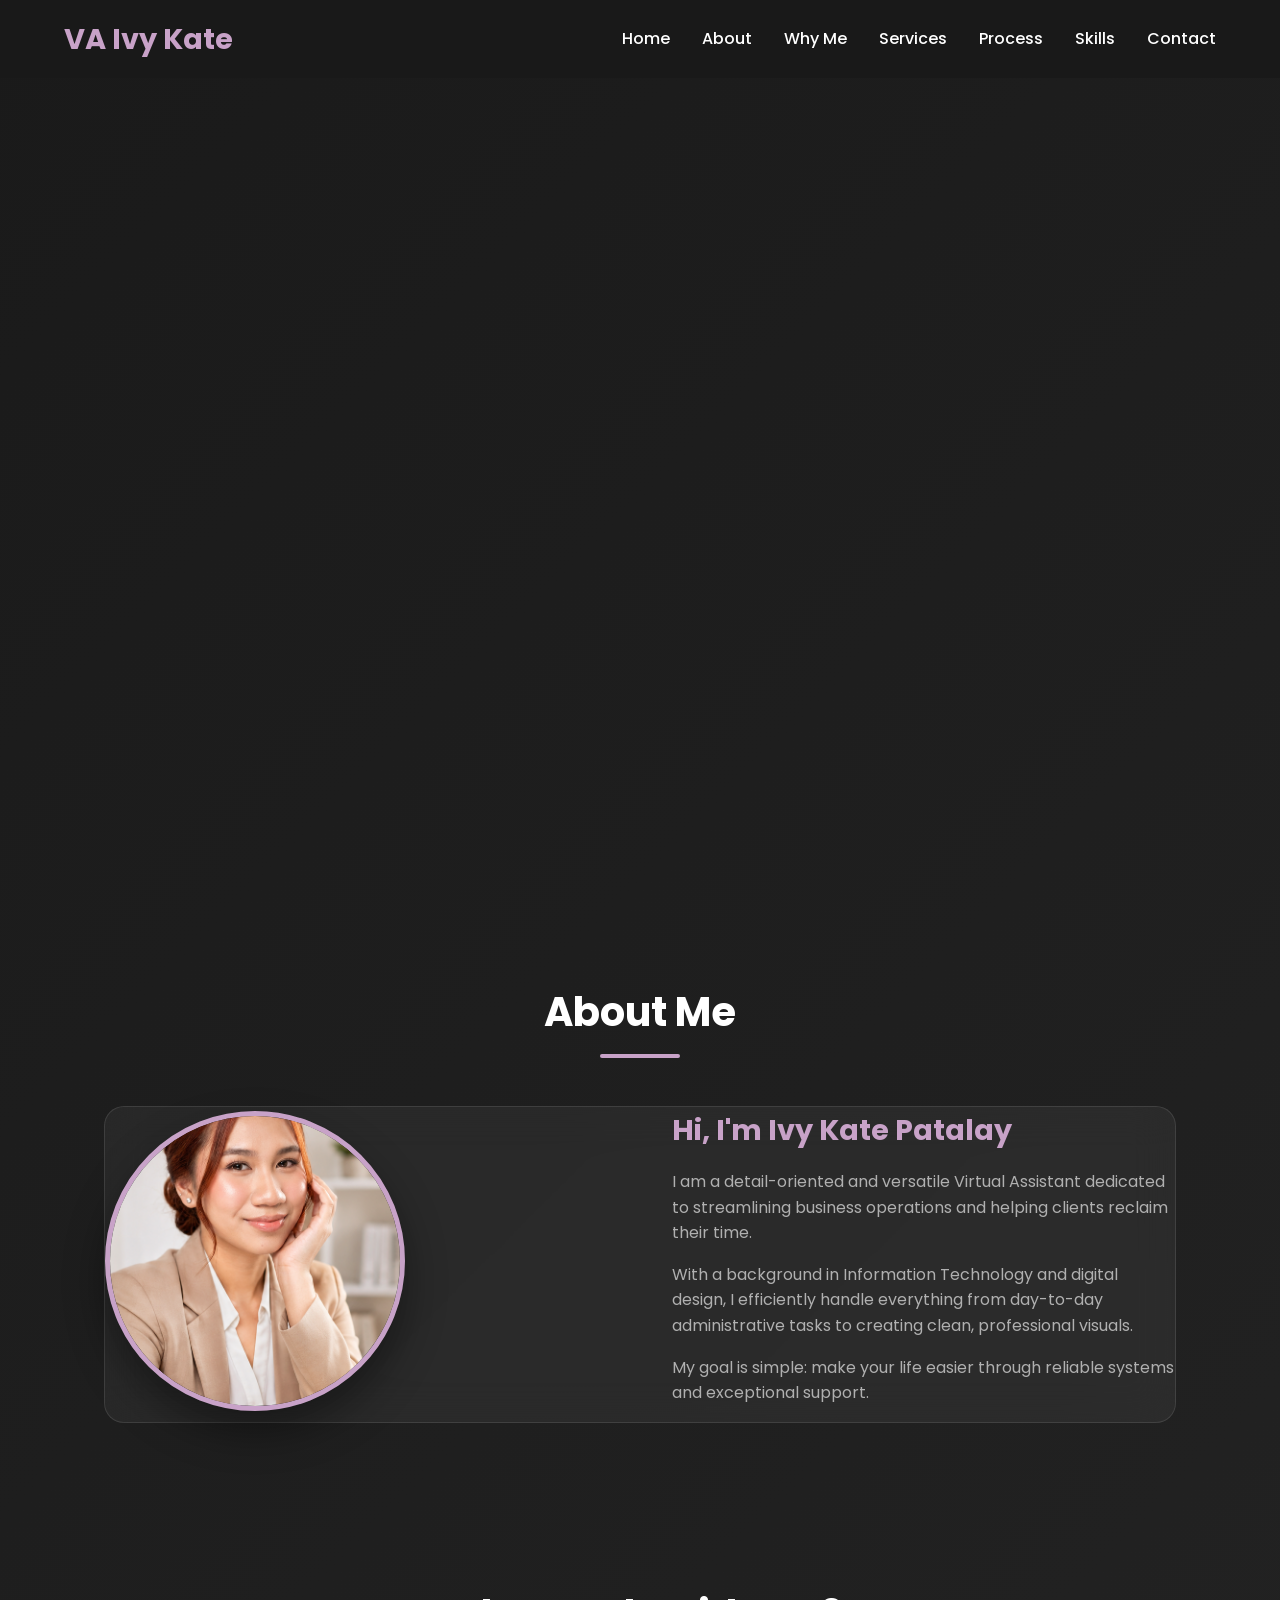
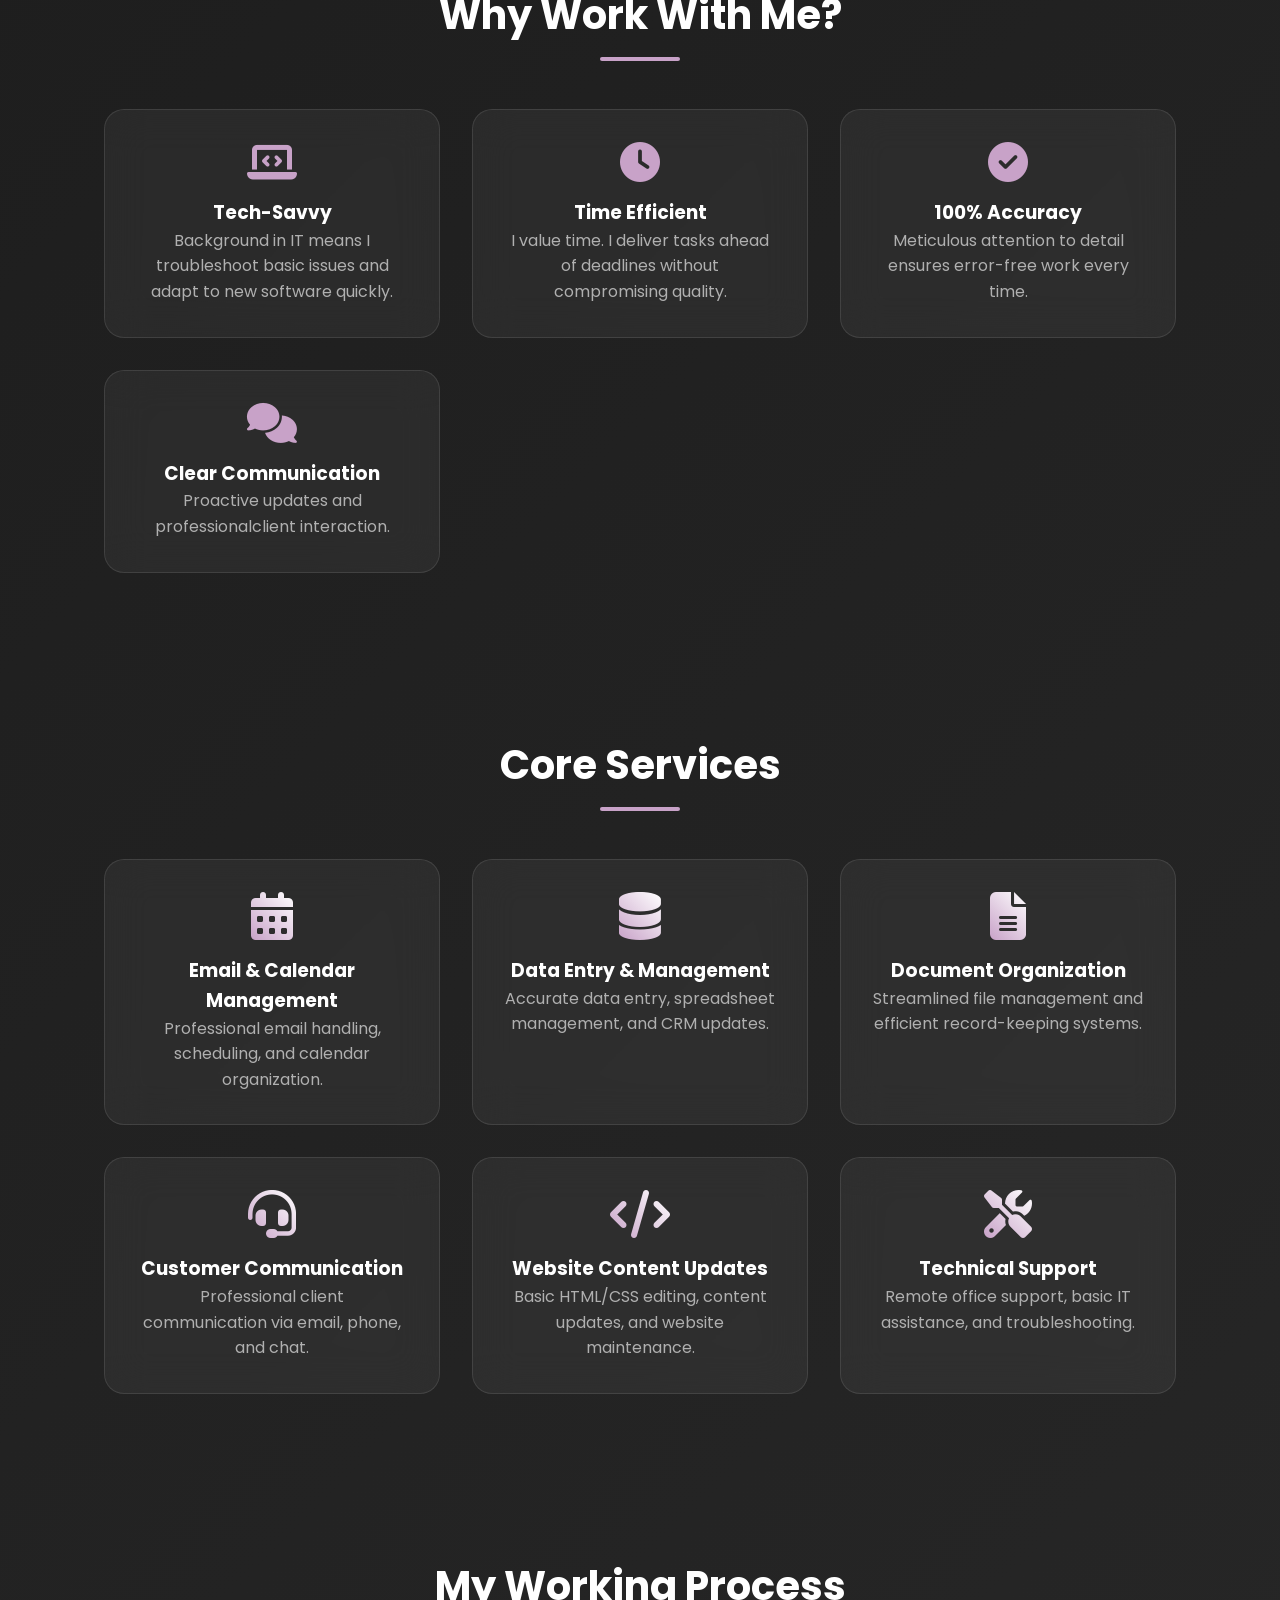
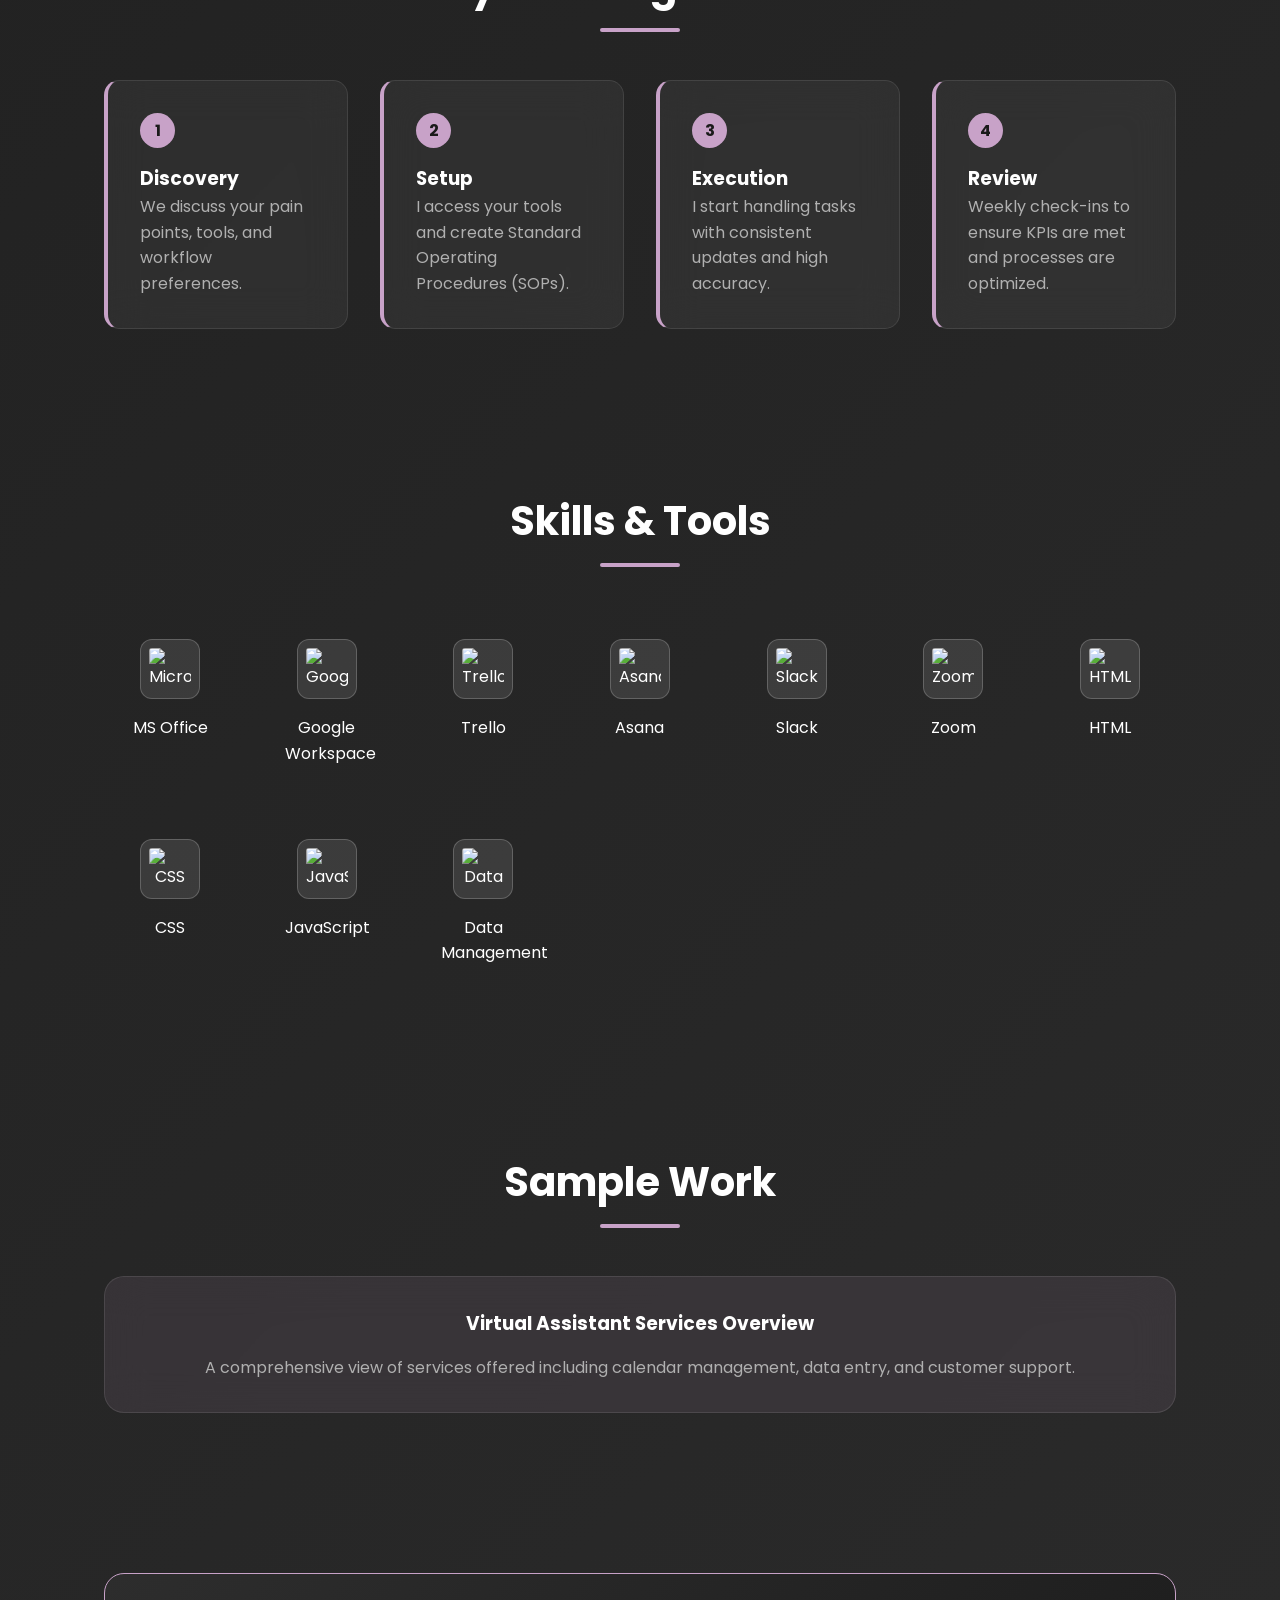
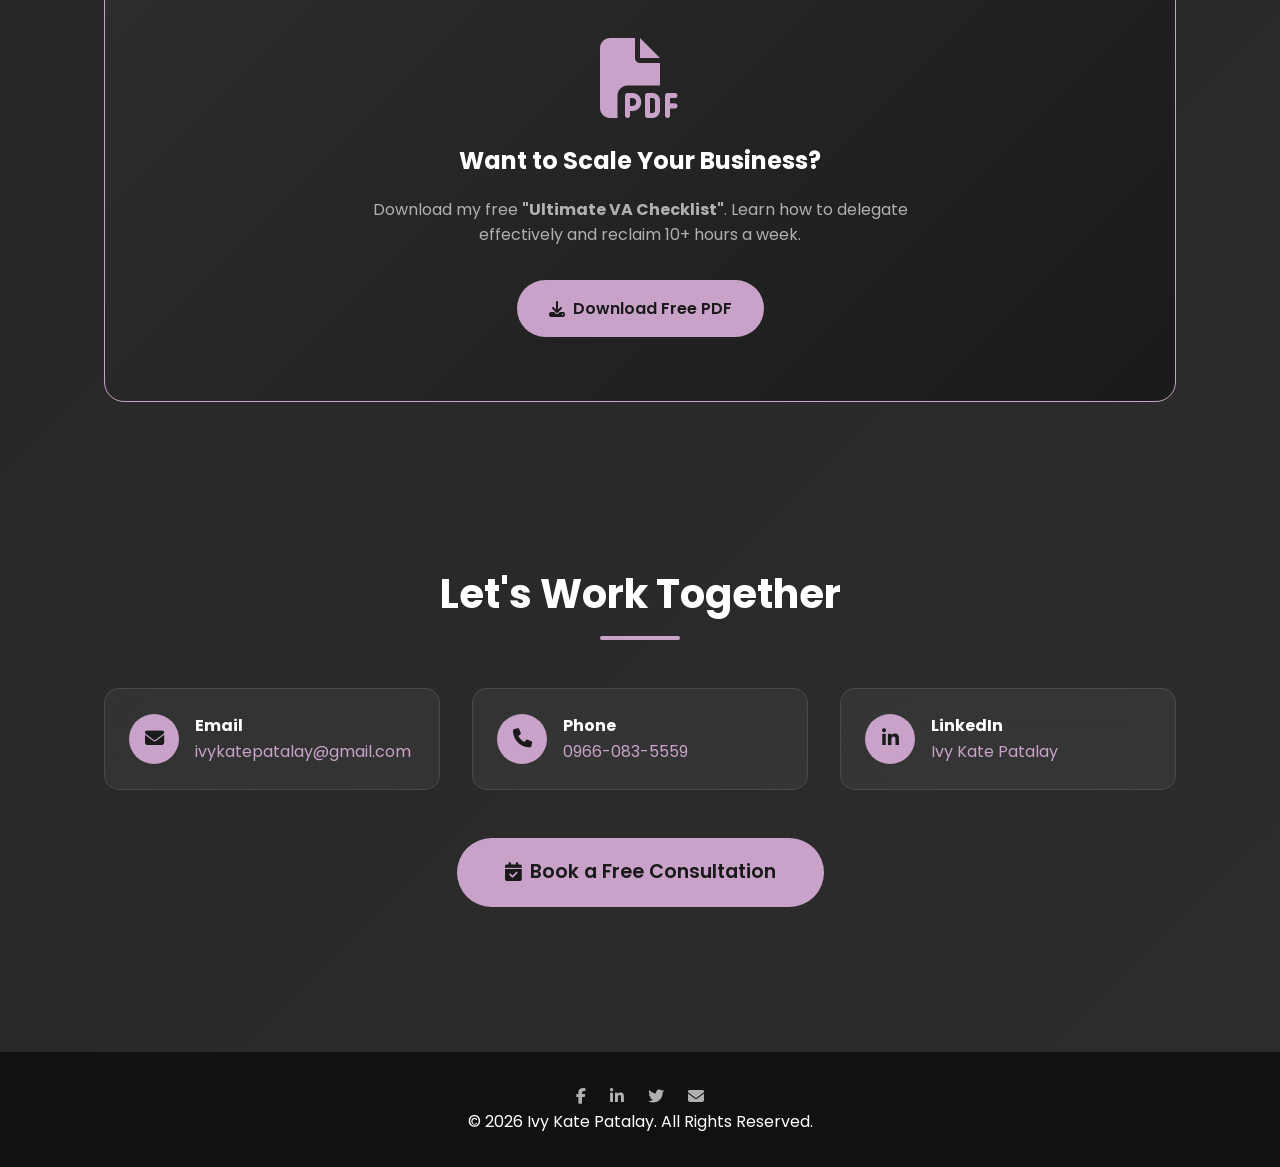
==== index.html @ a09c800c "Rename ivyyyy.html to index.html" ====
<!DOCTYPE html>
<html lang="en">
<head>
    <meta charset="UTF-8">
    <meta name="viewport" content="width=device-width, initial-scale=1.0">
    <title>Ivy Kate Patalay - General Virtual Assistant</title>
    <!-- Font Awesome -->
    <link rel="stylesheet" href="https://cdnjs.cloudflare.com/ajax/libs/font-awesome/6.4.0/css/all.min.css">
    <!-- Google Fonts -->
    <link href="https://fonts.googleapis.com/css2?family=Poppins:wght@300;400;500;600;700&display=swap" rel="stylesheet">
    <!-- Typed.js -->
    <script src="https://cdn.jsdelivr.net/npm/typed.js@2.0.12"></script>
    
    <style>
        /* --- CSS VARIABLES --- */
        :root {
            --primary-black: #1a1a1a;
            --secondary-black: #2d2d2d;
            --lilac: #c8a2c8;
            --lilac-light: #e0c3e0;
            --white: #ffffff;
            --text-light: #b0b0b0;
        }

        * { margin: 0; padding: 0; box-sizing: border-box; }
        
        body {
            font-family: 'Poppins', sans-serif;
            color: var(--white);
            background: linear-gradient(135deg, var(--primary-black) 0%, var(--secondary-black) 100%);
            line-height: 1.6;
            overflow-x: hidden;
        }

        a { text-decoration: none; color: inherit; }
        ul { list-style: none; }

        /* --- UTILITIES --- */
        .container { max-width: 1200px; margin: 0 auto; padding: 0 5%; }
        
        .glass {
            background: rgba(255, 255, 255, 0.05);
            backdrop-filter: blur(20px);
            border: 1px solid rgba(255, 255, 255, 0.1);
            border-radius: 20px;
        }

        .section { padding: 80px 0; scroll-margin-top: 80px; }

        .section-title {
            font-size: 2.5rem;
            text-align: center;
            margin-bottom: 3rem;
            font-weight: 700;
        }
        .section-title::after {
            content: '';
            display: block;
            width: 80px;
            height: 4px;
            background: var(--lilac);
            margin: 10px auto 0;
            border-radius: 2px;
        }

        /* Section reveal (beautiful transition) */
        .reveal-section {
            position: relative;
            overflow: hidden;
        }

        /* gradient sweep overlay */
        .reveal-section::before {
            content: '';
            position: absolute;
            inset: 0;
            background: linear-gradient(90deg, rgba(200,162,200,0) 0%, rgba(200,162,200,0.25) 50%, rgba(200,162,200,0) 100%);
            transform: translateX(-120%);
            opacity: 0;
            transition: transform 600ms ease-in-out, opacity 300ms ease-in-out;
            pointer-events: none;
        }

        .reveal-section.revealed::before {
            transform: translateX(120%);
            opacity: 1;
        }

        .fade-in-up {
            opacity: 0;
            transform: translateY(40px);
            transition: opacity 700ms ease, transform 700ms ease;
        }
        .fade-in-up.visible {
            opacity: 1;
            transform: translateY(0);
        }

        /* Skills small boxes (match VA_IVY.html look) */
        .skills-grid { 
            display: grid;
            grid-template-columns: repeat(auto-fit, minmax(120px, 1fr));
            gap: 1.5rem;
            margin-top: 2rem;
        }

        .skill-box {
            background: rgba(255, 255, 255, 0.05);
            padding: 1.5rem;
            transition: all 0.3s ease;
            border-radius: 12px;
            border: 1px solid rgba(255,255,255,0.08);
            text-align: center;
            border-radius: 10px;
            transition: all 0.3s ease;
            box-shadow: none;
        }
        .skill-box i {
            transition: transform 0.3s ease, filter 0.3s ease;
            will-change: transform;
        }
        .skill-box:hover {
            transform: translateY(-10px);
        }
        .skill-box:hover i {
            transform: scale(1.1) rotate(5deg);
        }



        /* --- NAVBAR --- */
        nav {
            position: fixed;
            top: 0;
            width: 100%;
            padding: 1rem 5%;
            background: rgba(26, 26, 26, 0.95);
            backdrop-filter: blur(10px);
            z-index: 1000;
            display: flex;
            justify-content: space-between;
            align-items: center;
            transition: padding 0.3s;
        }
        nav.scrolled { padding: 0.5rem 5%; box-shadow: 0 5px 20px rgba(0,0,0,0.5); }

        .logo { font-size: 1.8rem; font-weight: 700; color: var(--lilac); }

        .nav-links { display: flex; gap: 2rem; }
        .nav-links a { font-weight: 500; transition: color 0.3s; }
        .nav-links a:hover { color: var(--lilac); }

        .hamburger { display: none; cursor: pointer; font-size: 1.5rem; color: var(--lilac); }

        /* --- HERO --- */
        .hero {
            min-height: 100vh;
            display: flex;
            align-items: center;
            justify-content: center;
            text-align: center;
            padding: 0 5%;
        }
        .hero h1 { font-size: clamp(2.5rem, 5vw, 4rem); margin-bottom: 1rem; }
        .hero-subtitle { font-size: 1.2rem; color: var(--text-light); margin-bottom: 2rem; max-width: 600px; margin-left: auto; margin-right: auto; }
        .typed-text { color: var(--lilac); font-weight: 600; }

        .cta-buttons { display: flex; gap: 1rem; justify-content: center; flex-wrap: wrap; }

        .btn {
            padding: 1rem 2rem;
            border-radius: 50px;
            font-weight: 600;
            transition: all 0.3s ease;
            display: inline-flex;
            align-items: center;
            gap: 0.5rem;
            cursor: pointer;
            border: none;
        }
        .btn-primary { background: var(--lilac); color: var(--primary-black); }
        .btn-primary:hover { transform: translateY(-3px); box-shadow: 0 10px 20px rgba(200,162,200,0.4); }
        .btn-secondary { background: transparent; border: 2px solid var(--lilac); color: var(--white); }
        .btn-secondary:hover { background: var(--lilac); color: var(--primary-black); }

        /* --- ABOUT --- */
        .about-container { display: grid; grid-template-columns: 1fr 1fr; gap: 4rem; align-items: center; }
        .about-img { width: 300px; height: 300px; border-radius: 50%; object-fit: cover; border: 5px solid var(--lilac); box-shadow: 0 20px 40px rgba(0,0,0,0.4); }
        .about-text h3 { font-size: 1.8rem; color: var(--lilac); margin-bottom: 1rem; }
        .about-text p { color: var(--text-light); margin-bottom: 1rem; }

        /* --- WHY ME --- */
        .benefits-grid { display: grid; grid-template-columns: repeat(auto-fit, minmax(250px, 1fr)); gap: 2rem; }
.benefit-card {
            padding: 2rem;
            text-align: center;
            border-radius: 20px;
            transition: transform 350ms ease, box-shadow 350ms ease, background 350ms ease;
            box-shadow: 0 0 0 rgba(0,0,0,0);
        }
        .benefit-card:hover {
            transform: translateY(-12px) scale(1.02);
            background: rgba(200,162,200,0.14);
            box-shadow: 0 22px 55px rgba(0,0,0,0.35);
        }
        .benefit-card i { font-size: 2.5rem; color: var(--lilac); margin-bottom: 1rem; }

        /* --- SERVICES --- */
        .services-grid { display: grid; grid-template-columns: repeat(auto-fit, minmax(280px, 1fr)); gap: 2rem; }
.service-card {
            padding: 2rem;
            text-align: center;
            border-radius: 20px;
            transition: transform 350ms ease, box-shadow 350ms ease, background 350ms ease;
            box-shadow: 0 0 0 rgba(0,0,0,0);
        }
        .service-card:hover {
            transform: translateY(-12px) scale(1.02);
            background: rgba(200,162,200,0.14);
            box-shadow: 0 22px 55px rgba(0,0,0,0.35);
        }
        .service-card i { font-size: 3rem; background: linear-gradient(45deg, var(--lilac), var(--white)); -webkit-background-clip: text; -webkit-text-fill-color: transparent; margin-bottom: 1rem; }

        /* --- PROCESS --- */
        .process-grid { display: grid; grid-template-columns: repeat(auto-fit, minmax(220px, 1fr)); gap: 2rem; }
.process-step {
            padding: 2rem;
            border-radius: 15px;
            border-left: 4px solid var(--lilac);
            transition: transform 350ms ease, box-shadow 350ms ease, background 350ms ease;
            box-shadow: 0 0 0 rgba(0,0,0,0);
        }
        .process-step:hover {
            transform: translateY(-10px) scale(1.02);
            background: rgba(200,162,200,0.10);
            box-shadow: 0 18px 45px rgba(0,0,0,0.30);
        }
        .step-num { background: var(--lilac); color: var(--primary-black); width: 35px; height: 35px; border-radius: 50%; display: flex; align-items: center; justify-content: center; font-weight: bold; margin-bottom: 1rem; }

        /* --- SKILLS (match VA_IVY.html) --- */
        .skills-grid {
            display: grid;
            grid-template-columns: repeat(auto-fit, minmax(120px, 1fr));
            gap: 1.5rem;
            margin-top: 2rem;
        }

        .skill-item {
            text-align: center;
            padding: 1.5rem;
            transition: all 0.3s ease;
        }

        .skill-item:hover {
            transform: translateY(-10px);
        }

        .skill-logo {
            width: 60px;
            height: 60px;
            margin: 0 auto 1rem;
            border-radius: 12px;
            object-fit: contain;
            background: rgba(255, 255, 255, 0.1);
            padding: 8px;
            border: 1px solid rgba(255, 255, 255, 0.2);
            transition: all 0.3s ease;
            display: block;
        }

        .skill-item:hover .skill-logo {
            transform: scale(1.1) rotate(5deg);
            box-shadow: 0 15px 30px rgba(200, 162, 200, 0.4);
            border-color: var(--lilac);
        }

        /* --- SAMPLE WORK --- */
.sample-work-card {
            background: rgba(200,162,200,0.10);
            padding: 2rem;
            border-radius: 20px;
            text-align: center;
            transition: transform 350ms ease, box-shadow 350ms ease, background 350ms ease;
        }
        .sample-work-card:hover {
            transform: translateY(-10px) scale(1.02);
            background: rgba(200,162,200,0.16);
            box-shadow: 0 22px 55px rgba(0,0,0,0.35);
        }
        .sample-img { width: 100%; max-width: 700px; border-radius: 15px; box-shadow: 0 20px 40px rgba(0,0,0,0.3); margin-top: 1.5rem; border: 1px solid rgba(255,255,255,0.1); }

        /* --- DOWNLOAD --- */
        .download-section { background: linear-gradient(135deg, #2d2d2d, #1a1a1a); border: 1px solid var(--lilac); padding: 4rem 2rem; border-radius: 20px; text-align: center; }
        .ebook-icon { font-size: 5rem; color: var(--lilac); margin-bottom: 1.5rem; }

        /* --- CONTACT --- */
        .contact-grid { display: grid; grid-template-columns: repeat(auto-fit, minmax(250px, 1fr)); gap: 2rem; }
.contact-card {
            display: flex;
            align-items: center;
            gap: 1rem;
            padding: 1.5rem;
            border-radius: 15px;
            transition: transform 350ms ease, box-shadow 350ms ease, background 350ms ease;
            box-shadow: 0 0 0 rgba(0,0,0,0);
        }
.contact-card:hover {
            background: rgba(200,162,200,0.22);
            transform: translateY(-10px) scale(1.02);
            box-shadow: 0 18px 45px rgba(0,0,0,0.30);
        }
        .contact-icon { width: 50px; height: 50px; background: var(--lilac); color: var(--primary-black); border-radius: 50%; display: flex; align-items: center; justify-content: center; font-size: 1.2rem; }

        /* --- FOOTER --- */
        footer { text-align: center; padding: 2rem; background: #111; margin-top: 4rem; border-top: 1px solid rgba(255,255,255,0.1); }
        .socials a { margin: 0 10px; color: var(--text-light); transition: 0.3s; }
        .socials a:hover { color: var(--lilac); }

        /* --- RESPONSIVE --- */
        @media (max-width: 768px) {
            .hamburger { display: block; }
            .nav-links { position: fixed; top: 0; right: -100%; width: 70%; height: 100vh; background: #1a1a1a; flex-direction: column; justify-content: center; align-items: center; transition: 0.4s; box-shadow: -5px 0 15px rgba(0,0,0,0.5); }
            .nav-links.active { right: 0; }
            .about-container { grid-template-columns: 1fr; gap: 2rem; text-align: center; }
            .about-img { width: 250px; height: 250px; }
            .hero h1 { font-size: 2.2rem; }
        }

        .progress-bar { position: fixed; top: 0; left: 0; height: 4px; background: var(--lilac); z-index: 1001; width: 0%; transition: width 0.1s; }
    </style>
</head>
<body>

    <!-- Progress Bar -->
    <div class="progress-bar" id="progressBar"></div>

    <!-- Navigation -->
    <nav id="navbar">
        <div class="logo">VA Ivy Kate</div>
        <div class="hamburger" id="hamburger"><i class="fas fa-bars"></i></div>
        <ul class="nav-links" id="navLinks">
            <li><a href="#home">Home</a></li>
            <li><a href="#about">About</a></li>
            <li><a href="#why-me">Why Me</a></li>
            <li><a href="#services">Services</a></li>
            <li><a href="#process">Process</a></li>
            <li><a href="#skills">Skills</a></li>
            <li><a href="#contact">Contact</a></li>
        </ul>
    </nav>

    <!-- Hero Section -->
    <section id="home" class="hero">
        <div class="fade-in-up">
            <h1>Hello, I am <span class="typed-text" id="typed"></span></h1>
            <p class="hero-subtitle">Reliable General Virtual Assistant helping businesses streamline operations. I bring tech skills + administrative excellence to your team.</p>
            <div class="cta-buttons">
                <a href="#services" class="btn btn-primary"><i class="fas fa-rocket"></i> View Services</a>
                <a href="https://calendly.com/ivykatepatalay/30min" target="_blank" class="btn btn-secondary"><i class="fas fa-calendar-check"></i> Book a Call</a>
            </div>
        </div>
    </section>

    <!-- About Section -->
    <section id="about" class="section reveal-section">
        <div class="container">
            <h2 class="section-title">About Me</h2>
            <div class="about-container glass">

                <div>
                    <img src="ivy.png" alt="Ivy Kate" class="about-img">
                </div>
                <div class="about-text">
                    <h3>Hi, I'm Ivy Kate Patalay</h3>
                    <p>I am a detail-oriented and versatile Virtual Assistant dedicated to streamlining business operations and helping clients reclaim their time.</p>
                    <p>With a background in Information Technology and digital design, I efficiently handle everything from day-to-day administrative tasks to creating clean, professional visuals.</p>
                    <p>My goal is simple: make your life easier through reliable systems and exceptional support.</p>
                </div>
            </div>
        </div>
    </section>

    <!-- Why Choose Me -->
    <section id="why-me" class="section reveal-section">
        <div class="container">
            <h2 class="section-title">Why Work With Me?</h2>
            <div class="benefits-grid">
                <div class="benefit-card glass">
                    <i class="fas fa-laptop-code"></i>
                    <h3>Tech-Savvy</h3>
                    <p style="color: var(--text-light);">Background in IT means I troubleshoot basic issues and adapt to new software quickly.</p>
                </div>
                <div class="benefit-card glass">
                    <i class="fas fa-clock"></i>
                    <h3>Time Efficient</h3>
                    <p style="color: var(--text-light);">I value time. I deliver tasks ahead of deadlines without compromising quality.</p>
                </div>
                <div class="benefit-card glass">
                    <i class="fas fa-check-circle"></i>
                    <h3>100% Accuracy</h3>
                    <p style="color: var(--text-light);">Meticulous attention to detail ensures error-free work every time.</p>
                </div>
                <div class="benefit-card glass">
                    <i class="fas fa-comments"></i>
                    <h3>Clear Communication</h3>
                    <p style="color: var(--text-light);">Proactive updates and professionalclient interaction.</p>
                </div>
            </div>
        </div>
    </section>

    <!-- Services Section -->
    <section id="services" class="section reveal-section">
        <div class="container">
            <h2 class="section-title">Core Services</h2>
            <div class="services-grid">
                <div class="service-card glass">
                    <i class="fas fa-calendar-alt"></i>
                    <h3>Email & Calendar Management</h3>
                    <p style="color: var(--text-light);">Professional email handling, scheduling, and calendar organization.</p>
                </div>
                <div class="service-card glass">
                    <i class="fas fa-database"></i>
                    <h3>Data Entry & Management</h3>
                    <p style="color: var(--text-light);">Accurate data entry, spreadsheet management, and CRM updates.</p>
                </div>
                <div class="service-card glass">
                    <i class="fas fa-file-alt"></i>
                    <h3>Document Organization</h3>
                    <p style="color: var(--text-light);">Streamlined file management and efficient record-keeping systems.</p>
                </div>
                <div class="service-card glass">
                    <i class="fas fa-headset"></i>
                    <h3>Customer Communication</h3>
                    <p style="color: var(--text-light);">Professional client communication via email, phone, and chat.</p>
                </div>
                <div class="service-card glass">
                    <i class="fas fa-code"></i>
                    <h3>Website Content Updates</h3>
                    <p style="color: var(--text-light);">Basic HTML/CSS editing, content updates, and website maintenance.</p>
                </div>
                <div class="service-card glass">
                    <i class="fas fa-tools"></i>
                    <h3>Technical Support</h3>
                    <p style="color: var(--text-light);">Remote office support, basic IT assistance, and troubleshooting.</p>
                </div>
            </div>
        </div>
    </section>

    <!-- Process Section -->
    <section id="process" class="section reveal-section">
        <div class="container">
            <h2 class="section-title">My Working Process</h2>
            <div class="process-grid">
                <div class="process-step glass">
                    <div class="step-num">1</div>
                    <h3>Discovery</h3>
                    <p style="color: var(--text-light);">We discuss your pain points, tools, and workflow preferences.</p>
                </div>
                <div class="process-step glass">
                    <div class="step-num">2</div>
                    <h3>Setup</h3>
                    <p style="color: var(--text-light);">I access your tools and create Standard Operating Procedures (SOPs).</p>
                </div>
                <div class="process-step glass">
                    <div class="step-num">3</div>
                    <h3>Execution</h3>
                    <p style="color: var(--text-light);">I start handling tasks with consistent updates and high accuracy.</p>
                </div>
                <div class="process-step glass">
                    <div class="step-num">4</div>
                    <h3>Review</h3>
                    <p style="color: var(--text-light);">Weekly check-ins to ensure KPIs are met and processes are optimized.</p>
                </div>
            </div>
        </div>
    </section>

    <!-- Skills & Tools Section -->
    <section id="skills" class="section reveal-section">
        <div class="container">
            <h2 class="section-title">Skills & Tools</h2>

            <div class="skills-grid">
                <!-- Microsoft Office -->
                <div class="skill-item">
                    <img src="https://cdn.jsdelivr.net/npm/simple-icons@v9/icons/microsoftoffice.svg" alt="Microsoft Office" class="skill-logo">
                    <p>MS Office</p>
                </div>

                <!-- Google Workspace -->
                <div class="skill-item">
                    <img src="2991147.png" alt="Google Workspace" class="skill-logo">
                    <p>Google Workspace</p>
                </div>

                <!-- Trello -->
                <div class="skill-item">
                    <img src="https://cdn.jsdelivr.net/npm/simple-icons@v9/icons/trello.svg" alt="Trello" class="skill-logo">
                    <p>Trello</p>
                </div>

                <!-- Asana -->
                <div class="skill-item">
                    <img src="https://cdn.jsdelivr.net/npm/simple-icons@v9/icons/asana.svg" alt="Asana" class="skill-logo">
                    <p>Asana</p>
                </div>

                <!-- Slack -->
                <div class="skill-item">
                    <img src="https://cdn.jsdelivr.net/npm/simple-icons@v9/icons/slack.svg" alt="Slack" class="skill-logo">
                    <p>Slack</p>
                </div>

                <!-- Zoom -->
                <div class="skill-item">
                    <img src="https://cdn.jsdelivr.net/npm/simple-icons@v9/icons/zoom.svg" alt="Zoom" class="skill-logo">
                    <p>Zoom</p>
                </div>

                <!-- HTML -->
                <div class="skill-item">
                    <img src="https://cdn.jsdelivr.net/npm/simple-icons@v9/icons/html5.svg" alt="HTML" class="skill-logo">
                    <p>HTML</p>
                </div>

                <!-- CSS -->
                <div class="skill-item">
                    <img src="https://cdn.jsdelivr.net/npm/simple-icons@v9/icons/css3.svg" alt="CSS" class="skill-logo">
                    <p>CSS</p>
                </div>

                <!-- JavaScript -->
                <div class="skill-item">
                    <img src="https://cdn.jsdelivr.net/npm/simple-icons@v9/icons/javascript.svg" alt="JavaScript" class="skill-logo">
                    <p>JavaScript</p>
                </div>

                <!-- Data Management (Database icon) -->
                <div class="skill-item">
                    <img src="data-management.png" alt="Data Management" class="skill-logo">
                    <p>Data Management</p>
                </div>
            </div>
        </div>
    </section>


    <!-- Sample Work Section -->
    <section id="sample-work" class="section reveal-section">
        <div class="container">
            <h2 class="section-title">Sample Work</h2>
            <div class="sample-work-card glass">
                <h3 style="margin-bottom: 1rem;">Virtual Assistant Services Overview</h3>
                <p style="color: var(--text-light);">A comprehensive view of services offered including calendar management, data entry, and customer support.</p>
                <img src="samplework.png" alt="Sample Work" class="sample-img" onerror="this.style.display='none'">
            </div>
        </div>
    </section>

    <!-- Download Section -->
    <section class="section reveal-section">
        <div class="container">
            <div class="download-section glass">
                <i class="fas fa-file-pdf ebook-icon"></i>
                <h2 style="margin-bottom: 1rem;">Want to Scale Your Business?</h2>
                <p style="max-width: 600px; margin: 0 auto 2rem; color: var(--text-light);">
                    Download my free <strong>"Ultimate VA Checklist"</strong>. Learn how to delegate effectively and reclaim 10+ hours a week.
                </p>
                <a href="./Ultimate_VA_Checklist.pdf" class="btn btn-primary" style="text-decoration:none;"><i class="fas fa-download"></i> Download Free PDF</a>
            </div>
        </div>
    </section>

    <!-- Contact Section -->
    <section id="contact" class="section reveal-section">
        <div class="container">
            <h2 class="section-title">Let's Work Together</h2>
            <div class="contact-grid">
                <div class="contact-card glass">
                    <div class="contact-icon"><i class="fas fa-envelope"></i></div>
                    <div>
                        <h4>Email</h4>
                        <a href="mailto:ivykatepatalay@gmail.com" style="color: var(--lilac);">ivykatepatalay@gmail.com</a>
                    </div>
                </div>
                <div class="contact-card glass">
                    <div class="contact-icon"><i class="fas fa-phone"></i></div>
                    <div>
                        <h4>Phone</h4>
                        <a href="tel:+639660835559" style="color: var(--lilac);">0966-083-5559</a>
                    </div>
                </div>
                <div class="contact-card glass">
                    <div class="contact-icon"><i class="fab fa-linkedin-in"></i></div>
                    <div>
                        <h4>LinkedIn</h4>
                        <a href="https://www.linkedin.com/in/ivy-kate-tabaniag-patalay-6b6174403/" target="_blank" rel="noopener noreferrer" style="color: var(--lilac);">Ivy Kate Patalay</a>
                    </div>
                </div>
            </div>
            
            <!-- Calendly Inline Widget -->
            <div style="text-align: center; margin-top: 3rem;">
                <a href="https://calendly.com/ivykatepatalay/30min" target="_blank" class="btn btn-primary" style="font-size: 1.2rem; padding: 1.2rem 3rem;">
                    <i class="fas fa-calendar-check"></i> Book a Free Consultation
                </a>
            </div>
        </div>
    </section>

    <!-- Footer -->
    <footer>
        <div class="socials">
            <a href="#"><i class="fab fa-facebook-f"></i></a>
            <a href="#"><i class="fab fa-linkedin-in"></i></a>
            <a href="#"><i class="fab fa-twitter"></i></a>
            <a href="mailto:ivykatepatalay@gmail.com"><i class="fas fa-envelope"></i></a>
        </div>
        <p>&copy; 2026 Ivy Kate Patalay. All Rights Reserved.</p>
    </footer>

    <script>
        // Typed.js Animation
        new Typed('#typed', {
            strings: ['Ivy Kate Patalay', 'Your Virtual Assistant', 'Admin Expert', 'Tech Support'],
            typeSpeed: 80,
            backSpeed: 50,
            backDelay: 1500,
            loop: true
        });

        // Navbar Scroll Effect
        window.addEventListener('scroll', () => {
            const navbar = document.getElementById('navbar');
            navbar.classList.toggle('scrolled', window.scrollY > 50);
            
            // Progress Bar
            const progress = document.getElementById('progressBar');
            const scrollTop = window.scrollY;
            const docHeight = document.body.scrollHeight - window.innerHeight;
            const width = (scrollTop / docHeight) * 100;
            progress.style.width = width + '%';
        });

        // Mobile Menu Toggle
        const hamburger = document.getElementById('hamburger');
        const navLinks = document.getElementById('navLinks');
        
        hamburger.addEventListener('click', () => {
            navLinks.classList.toggle('active');
        });

        // Close mobile menu when clicking a link
        document.querySelectorAll('.nav-links a').forEach(link => {
            link.addEventListener('click', () => {
                navLinks.classList.remove('active');
            });
        });

        // Smooth Scrolling
        document.querySelectorAll('a[href^="#"]').forEach(anchor => {
            anchor.addEventListener('click', function(e) {
                e.preventDefault();
                const target = document.querySelector(this.getAttribute('href'));
                if(target) {
                    target.scrollIntoView({ behavior: 'smooth' });
                }
            });
        });

        // Fade In Animation + Section sweep transition
        const observer = new IntersectionObserver((entries) => {
            entries.forEach(entry => {
                if(entry.isIntersecting) {
                    entry.target.classList.add('visible');
                    entry.target.classList.add('revealed');
                }
            });
        }, { threshold: 0.1 });

        // Observe both text blocks and whole sections
        document.querySelectorAll('.fade-in-up').forEach(el => observer.observe(el));
        document.querySelectorAll('.reveal-section').forEach(el => observer.observe(el));

    </script>
</body>
</html>
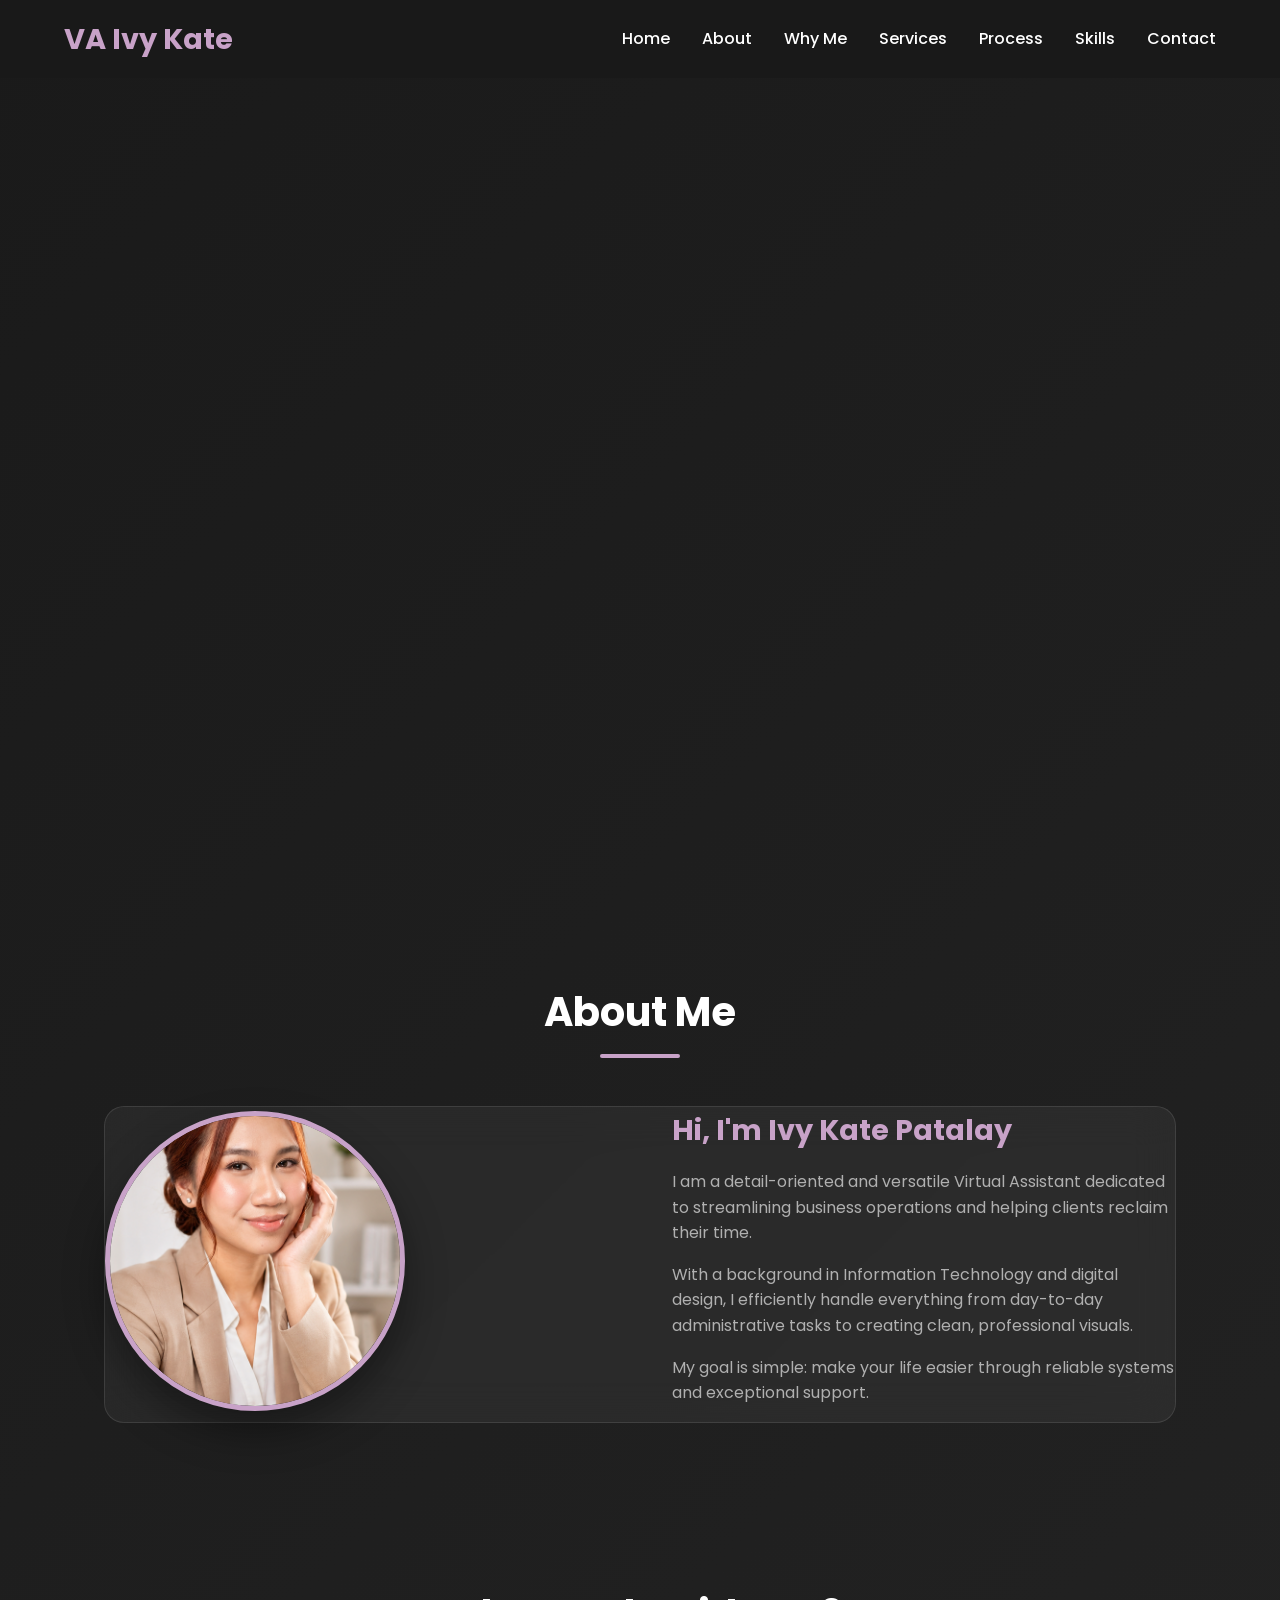
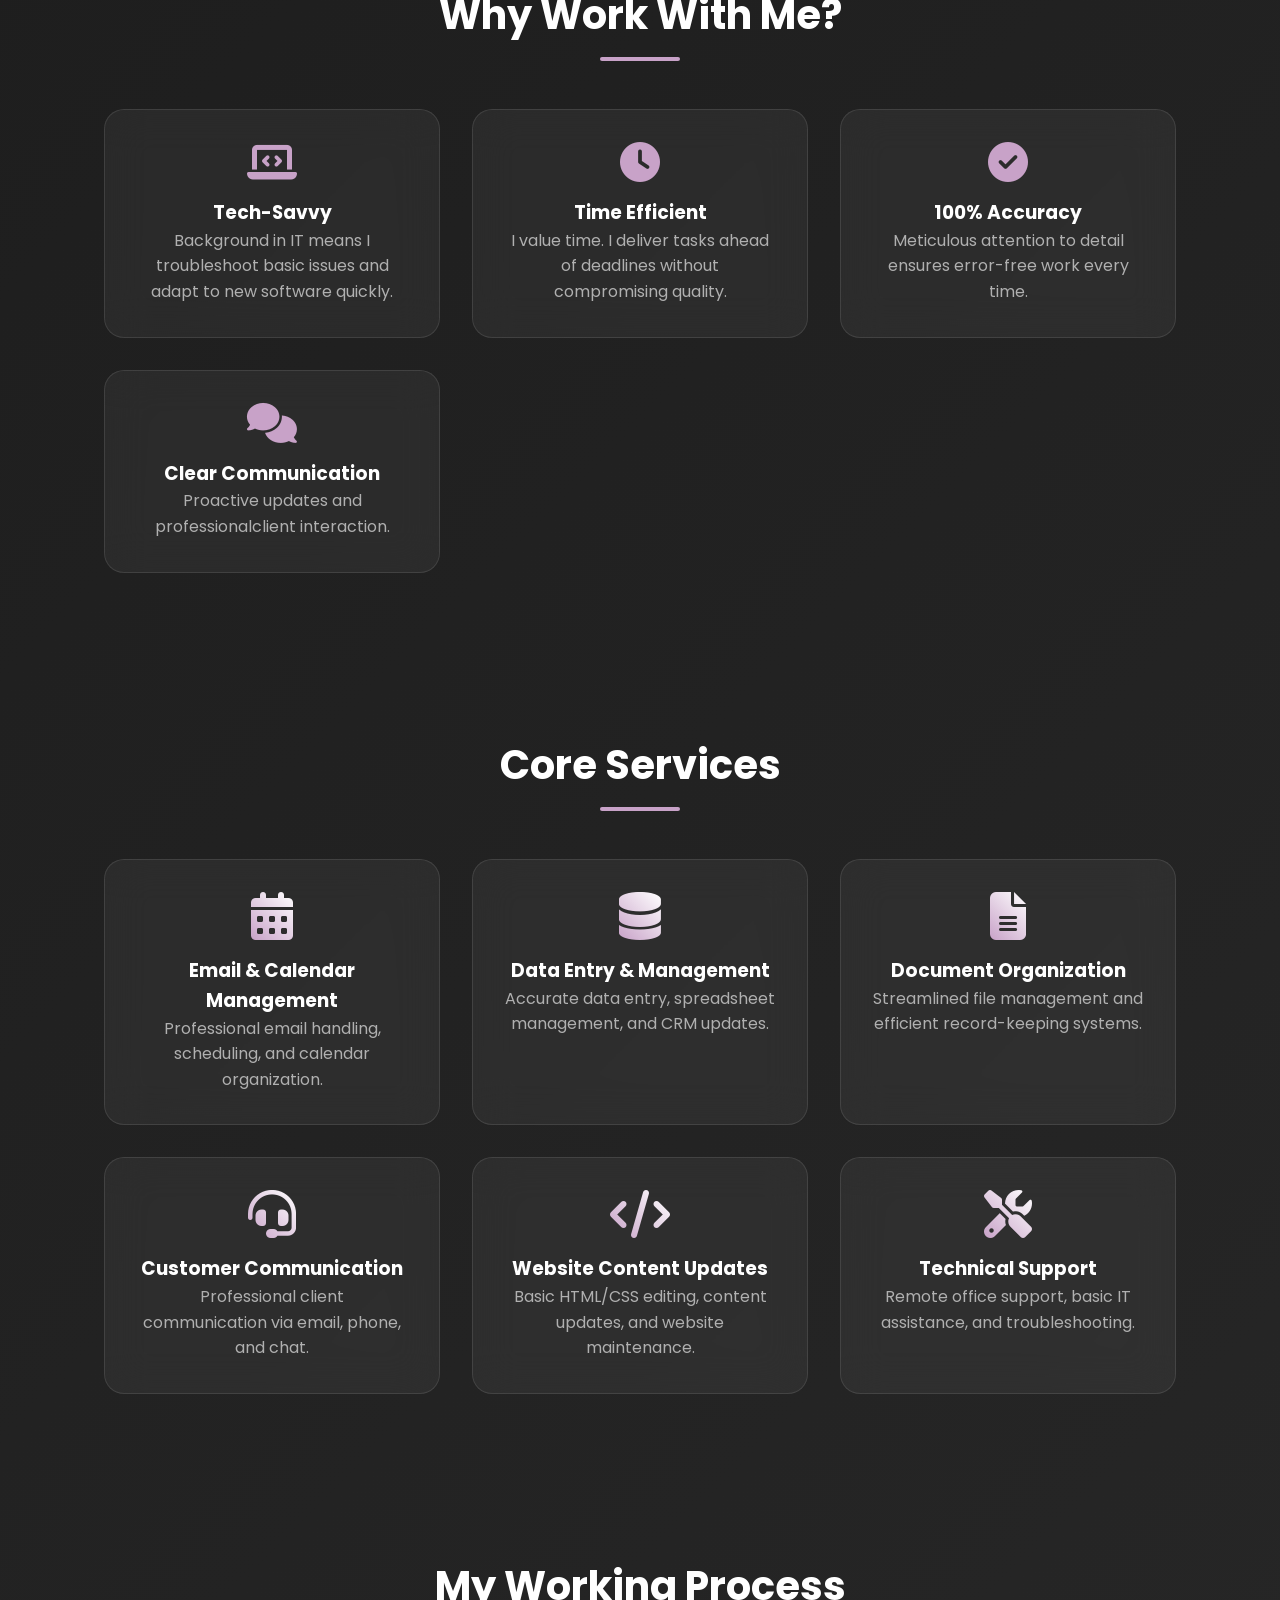
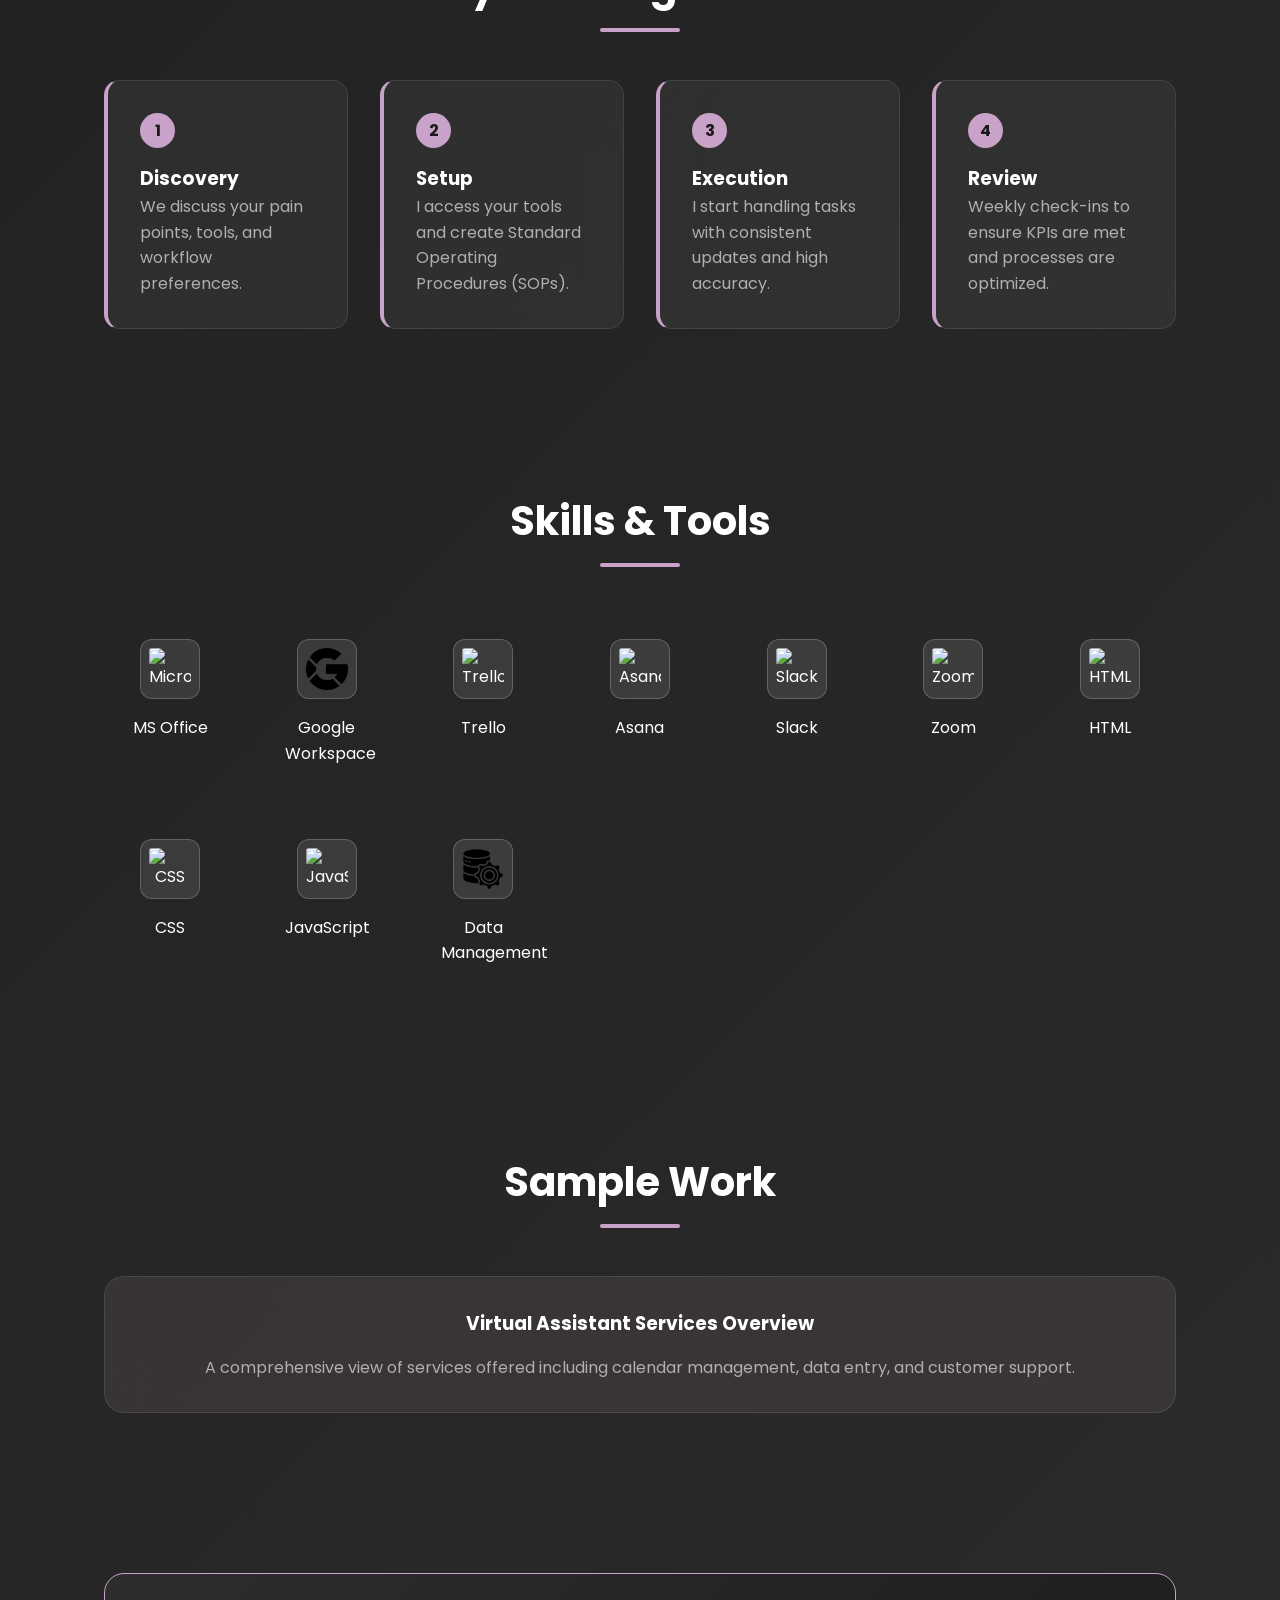
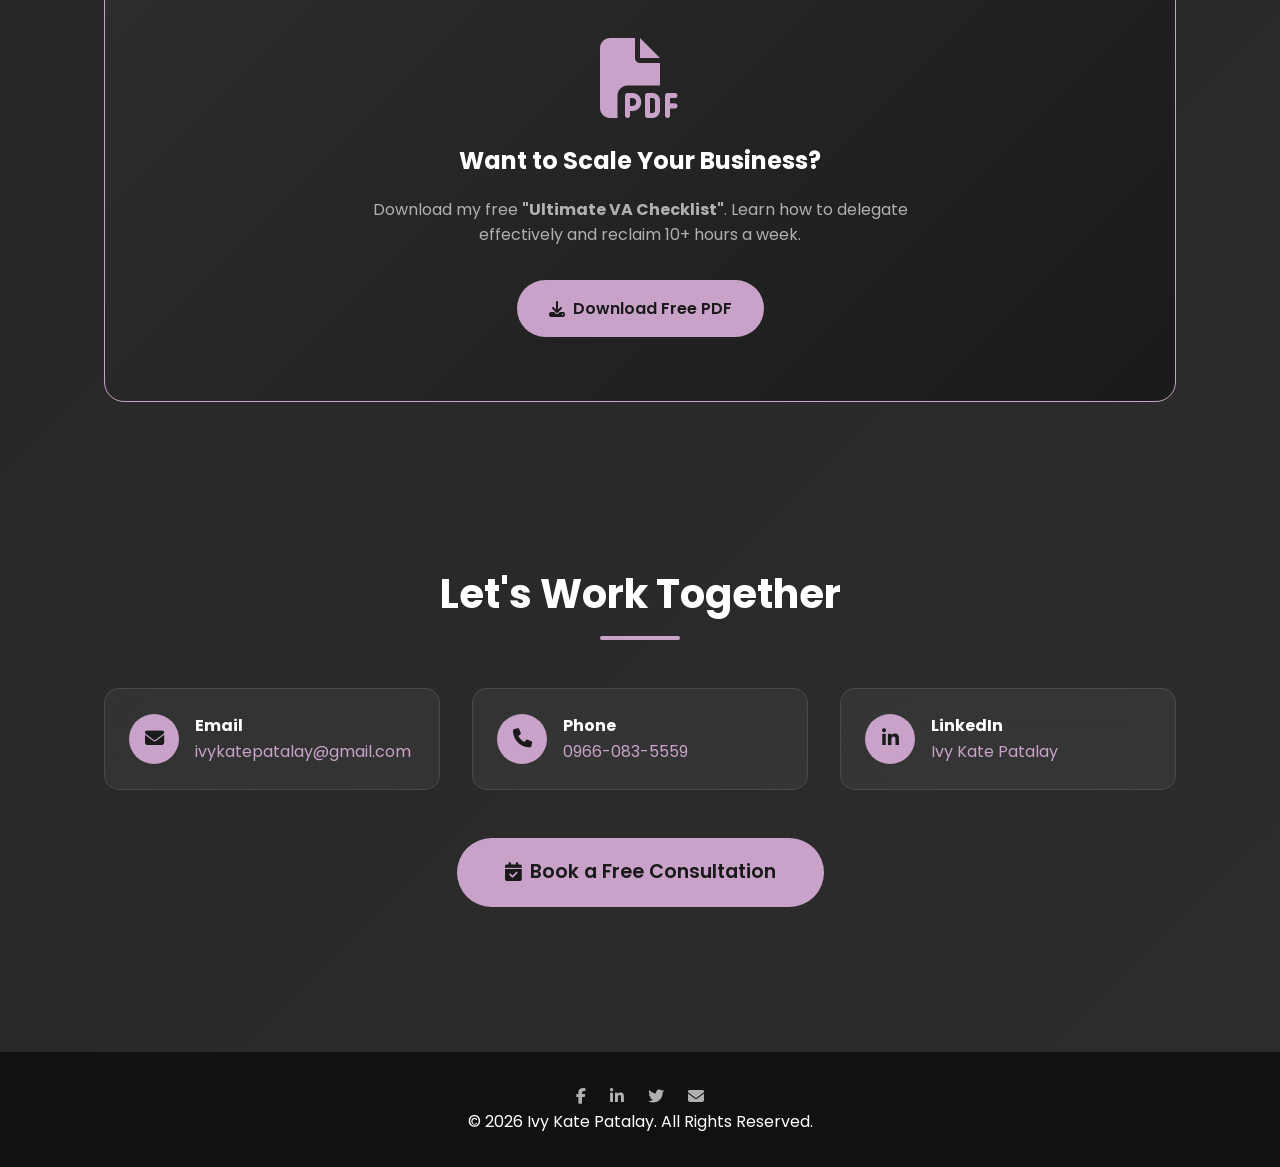
==== commit e7970d5d: "Update index.html" ====
--- a/index.html
+++ b/index.html
@@ -568,7 +568,7 @@
                 <p style="max-width: 600px; margin: 0 auto 2rem; color: var(--text-light);">
                     Download my free <strong>"Ultimate VA Checklist"</strong>. Learn how to delegate effectively and reclaim 10+ hours a week.
                 </p>
-                <a href="./Ultimate_VA_Checklist.pdf" class="btn btn-primary" style="text-decoration:none;"><i class="fas fa-download"></i> Download Free PDF</a>
+                <a href="./Ultimate_VA_Checklist.docx" class="btn btn-primary" style="text-decoration:none;"><i class="fas fa-download"></i> Download Free PDF</a>
             </div>
         </div>
     </section>
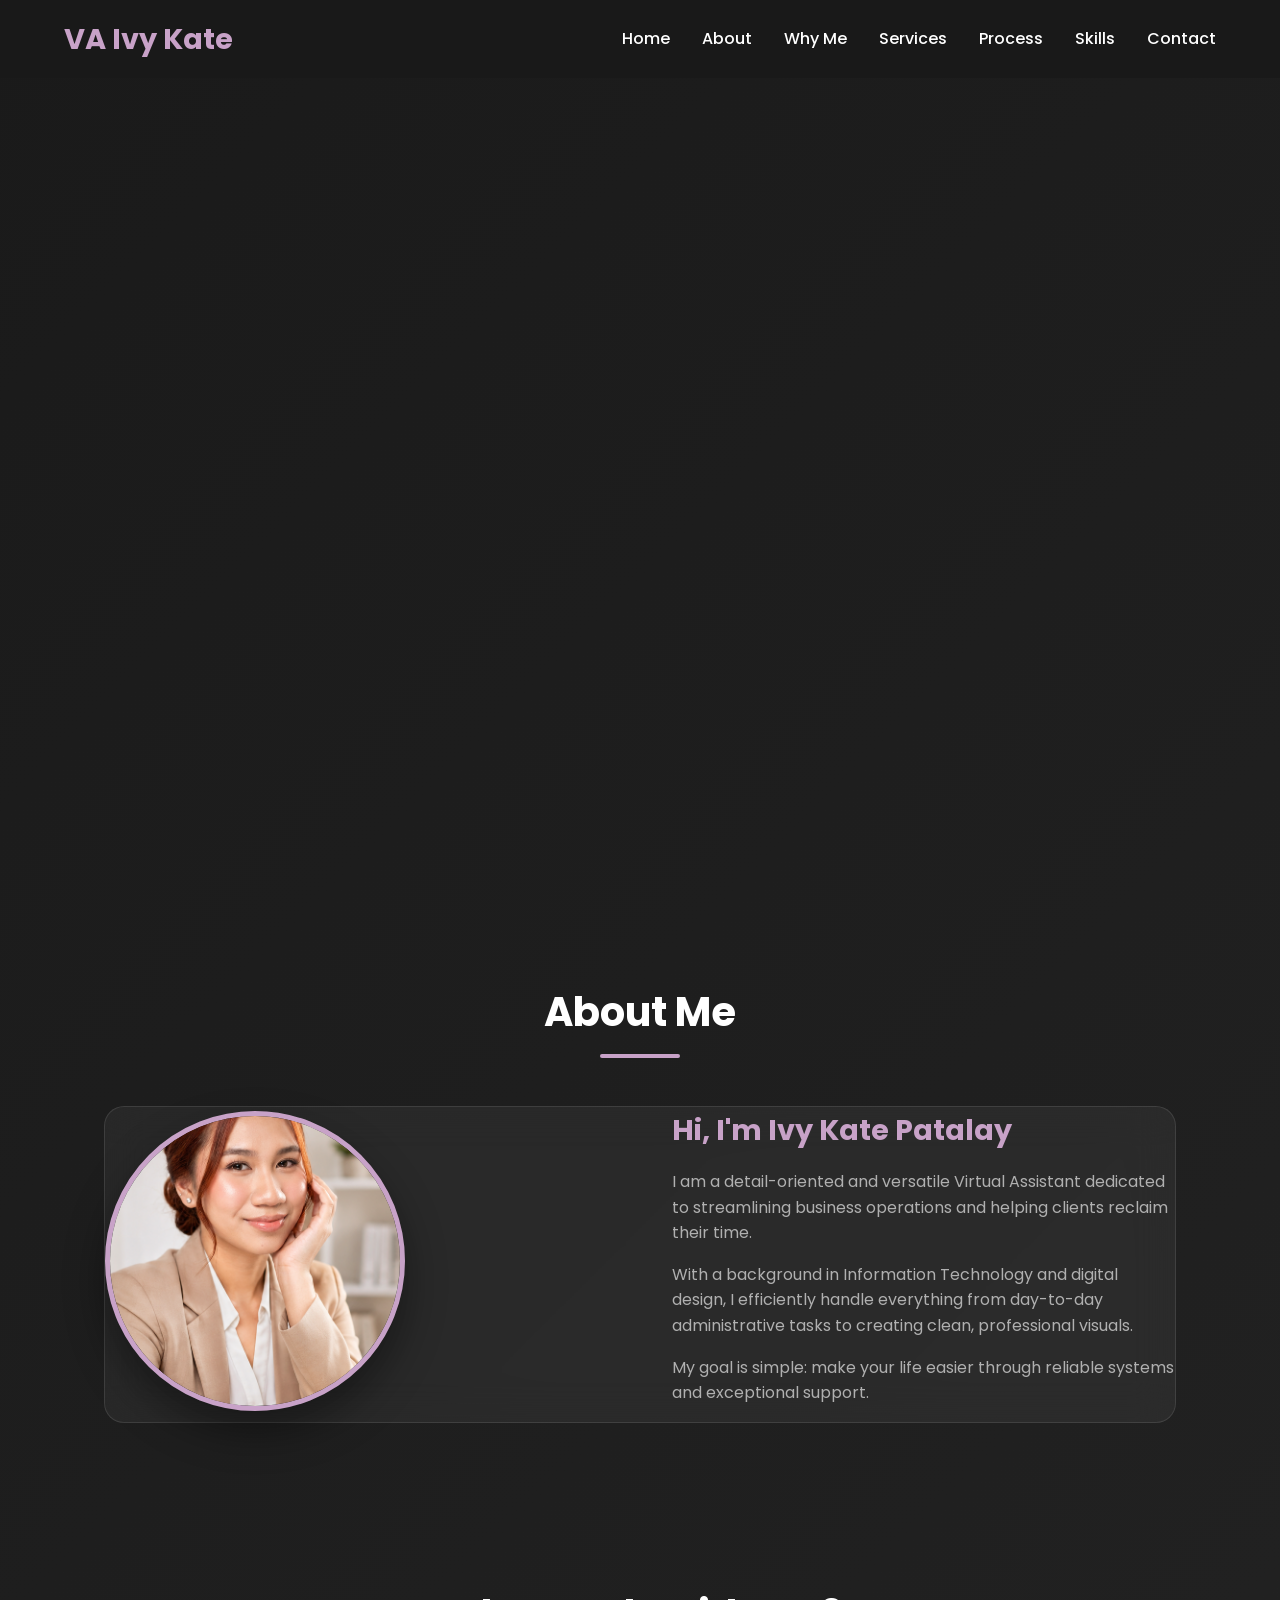
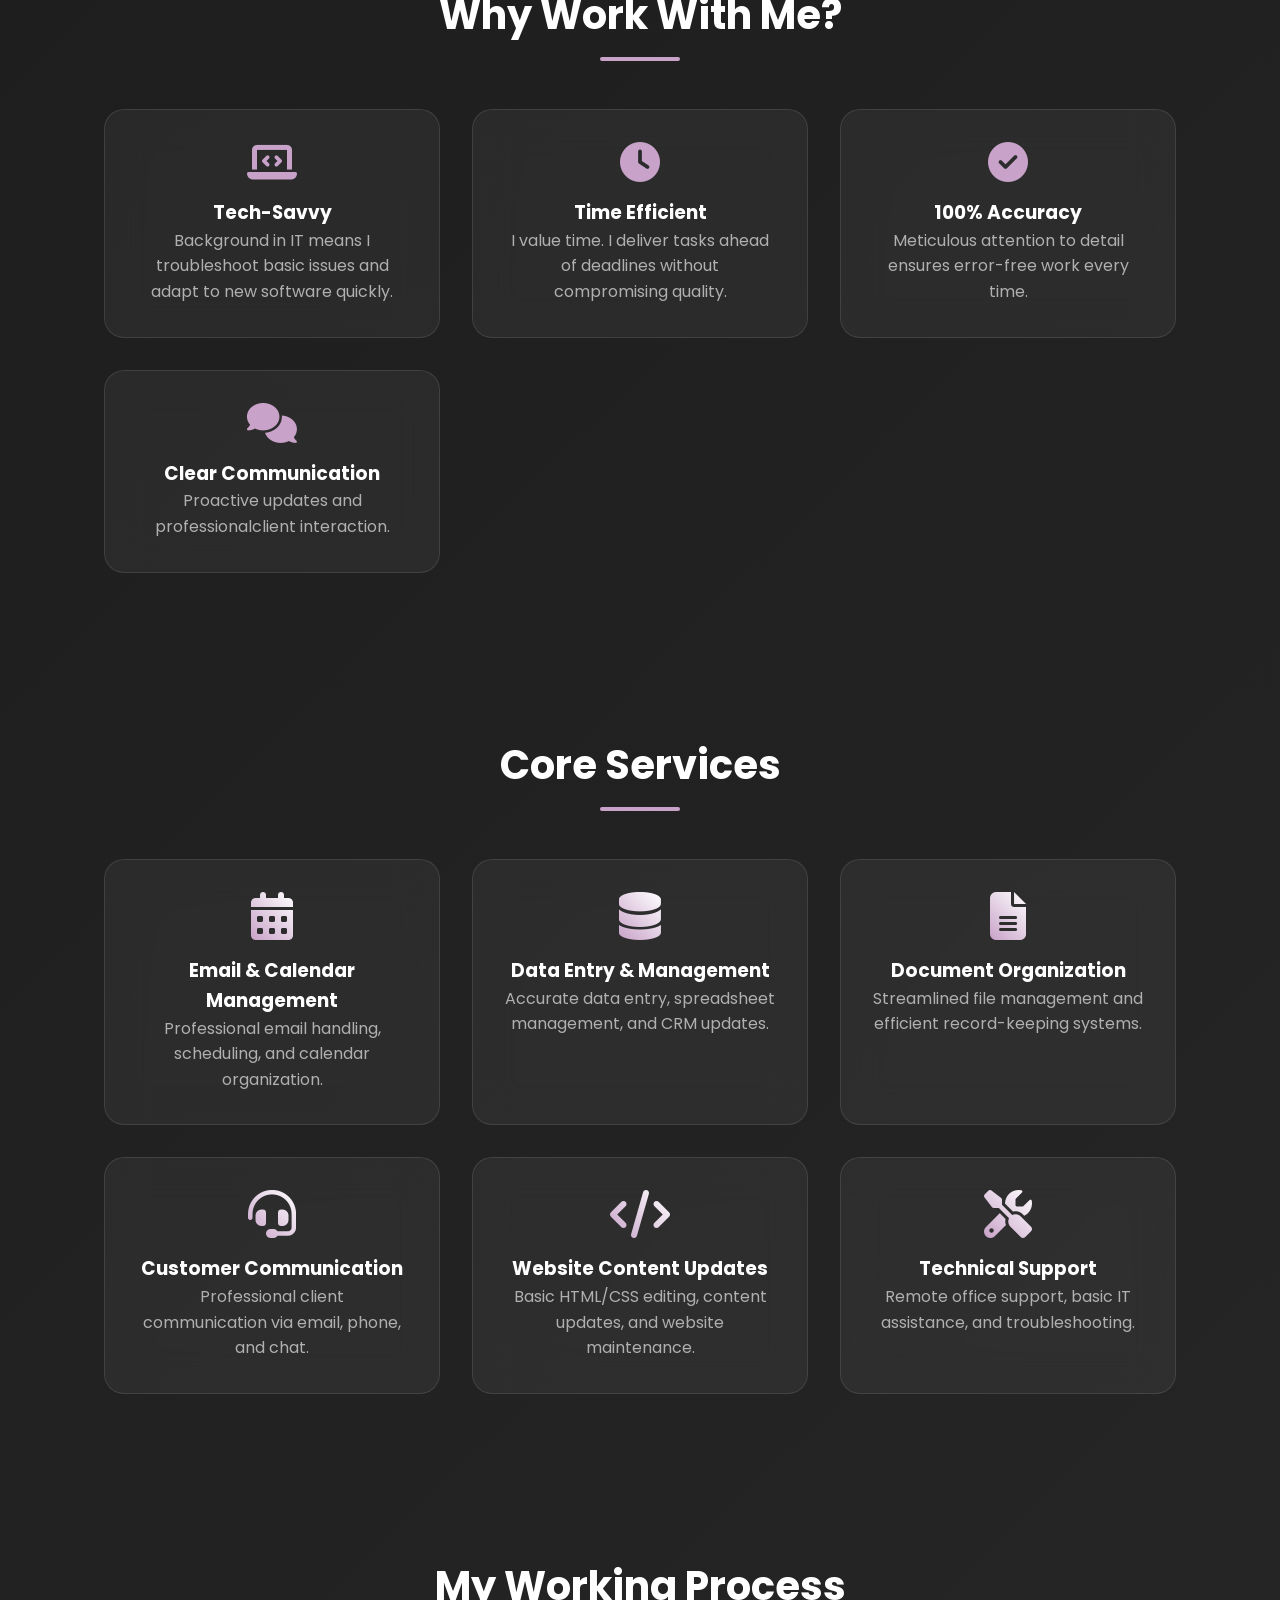
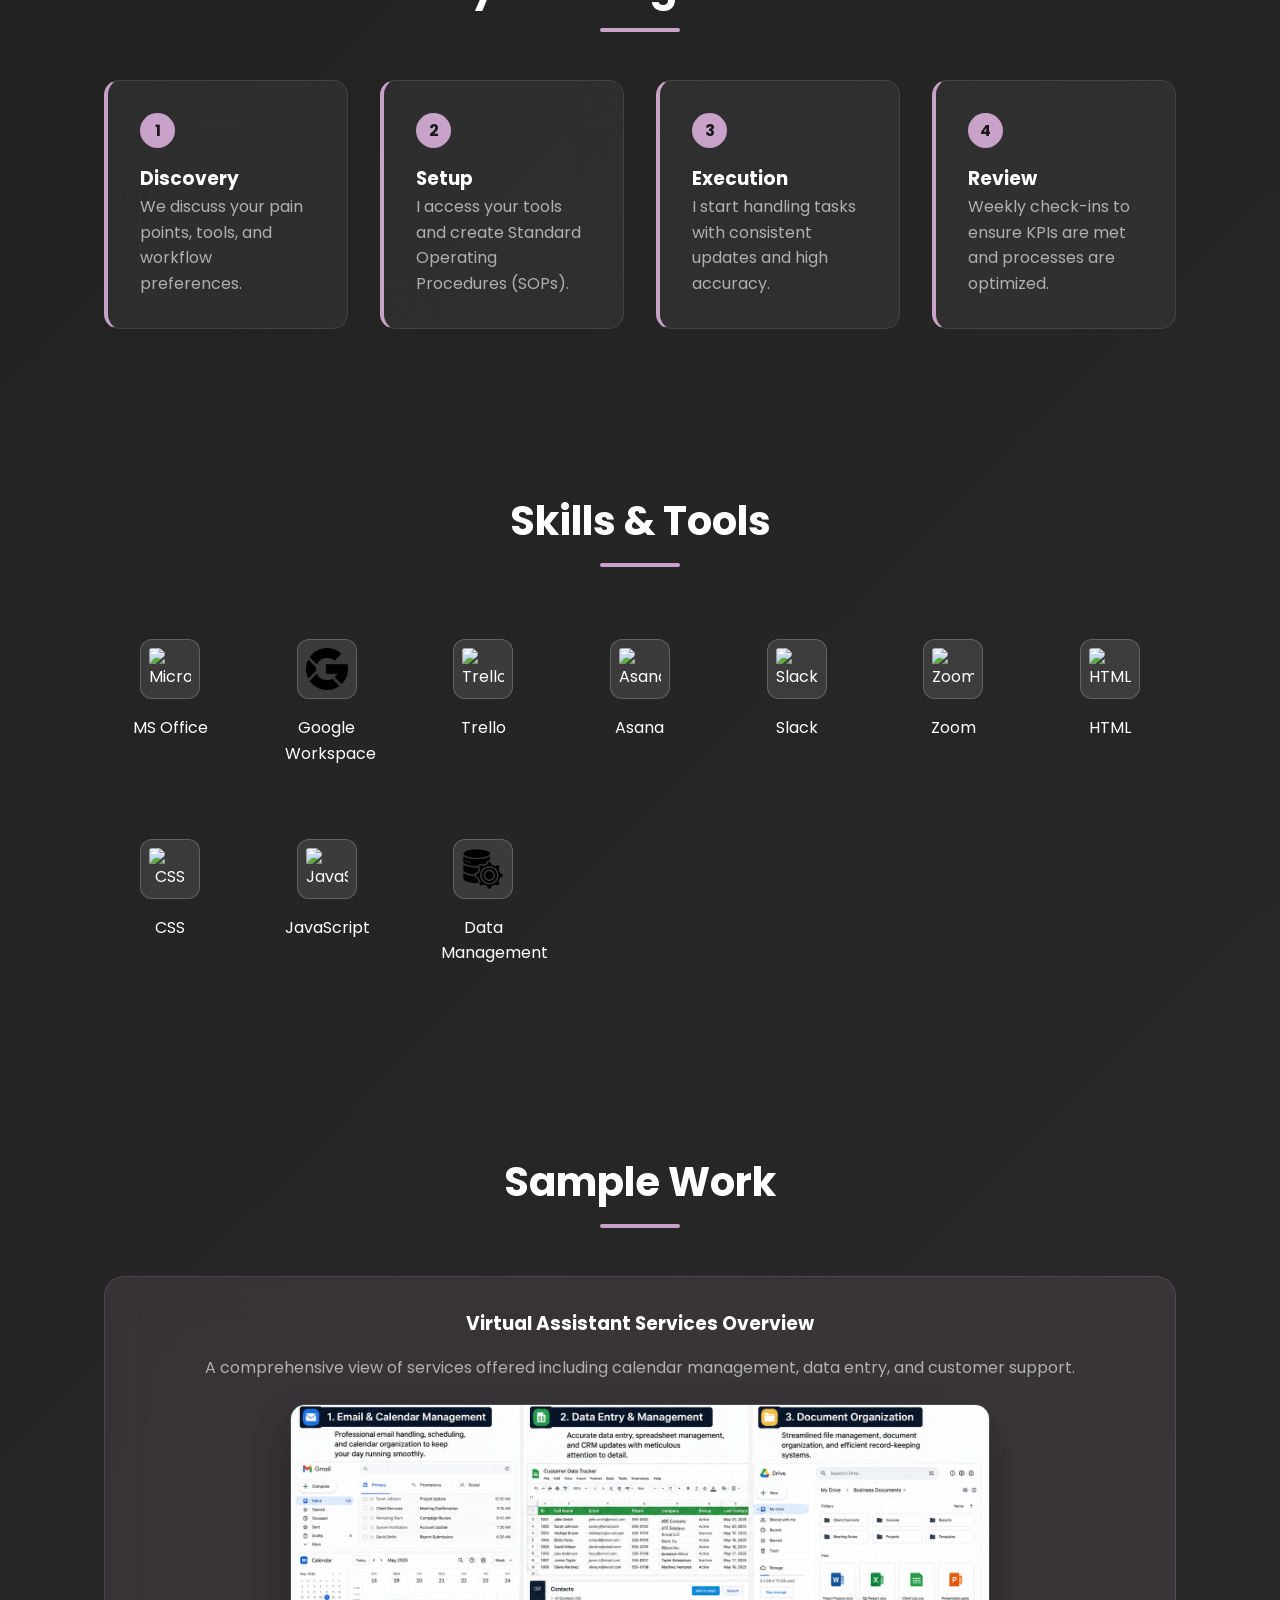
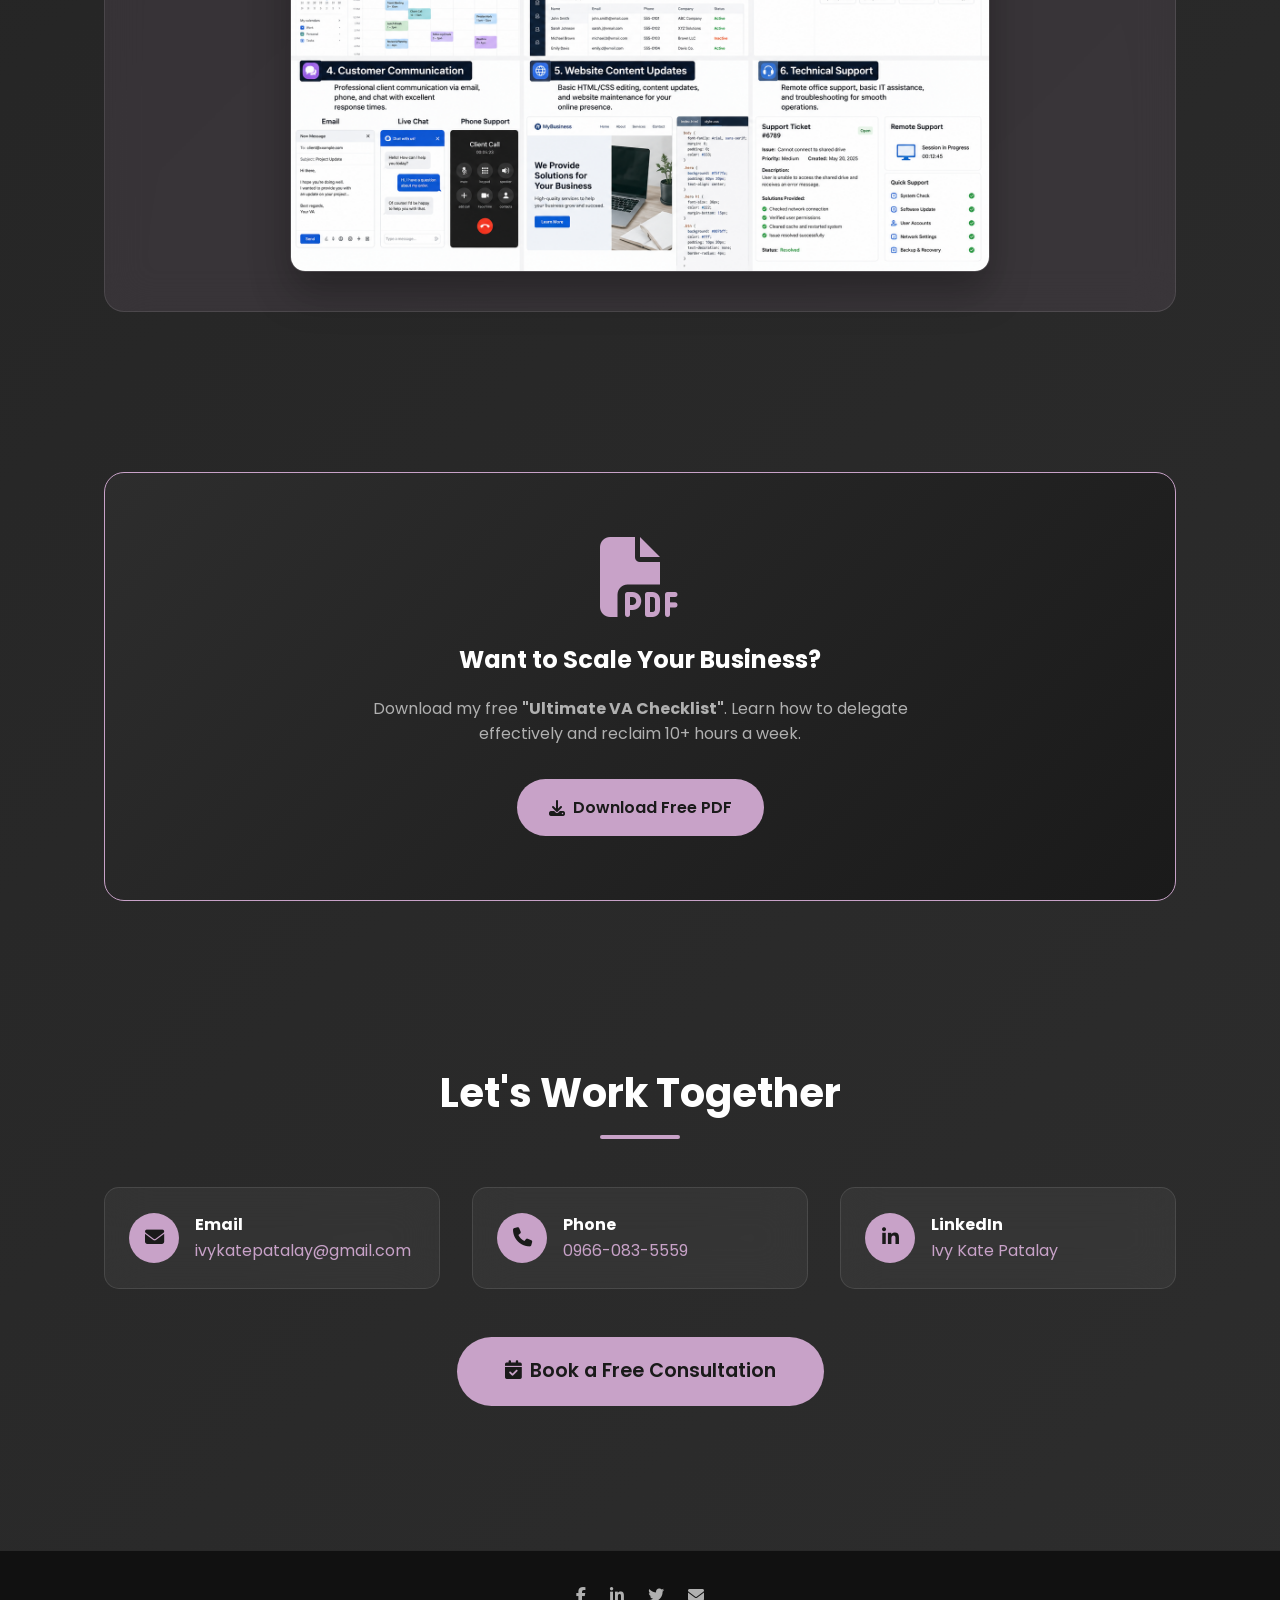
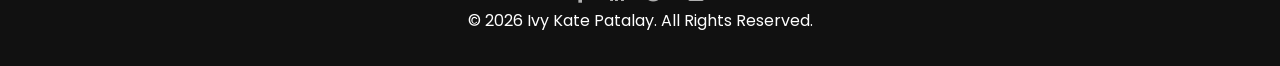
==== commit dd45fc89: "Update index.html" ====
--- a/index.html
+++ b/index.html
@@ -568,7 +568,7 @@
                 <p style="max-width: 600px; margin: 0 auto 2rem; color: var(--text-light);">
                     Download my free <strong>"Ultimate VA Checklist"</strong>. Learn how to delegate effectively and reclaim 10+ hours a week.
                 </p>
-                <a href="./Ultimate_VA_Checklist.docx" class="btn btn-primary" style="text-decoration:none;"><i class="fas fa-download"></i> Download Free PDF</a>
+                <a href="Ultimate VA Checklist.pdf" class="btn btn-primary" style="text-decoration:none;"><i class="fas fa-download"></i> Download Free PDF</a>
             </div>
         </div>
     </section>
